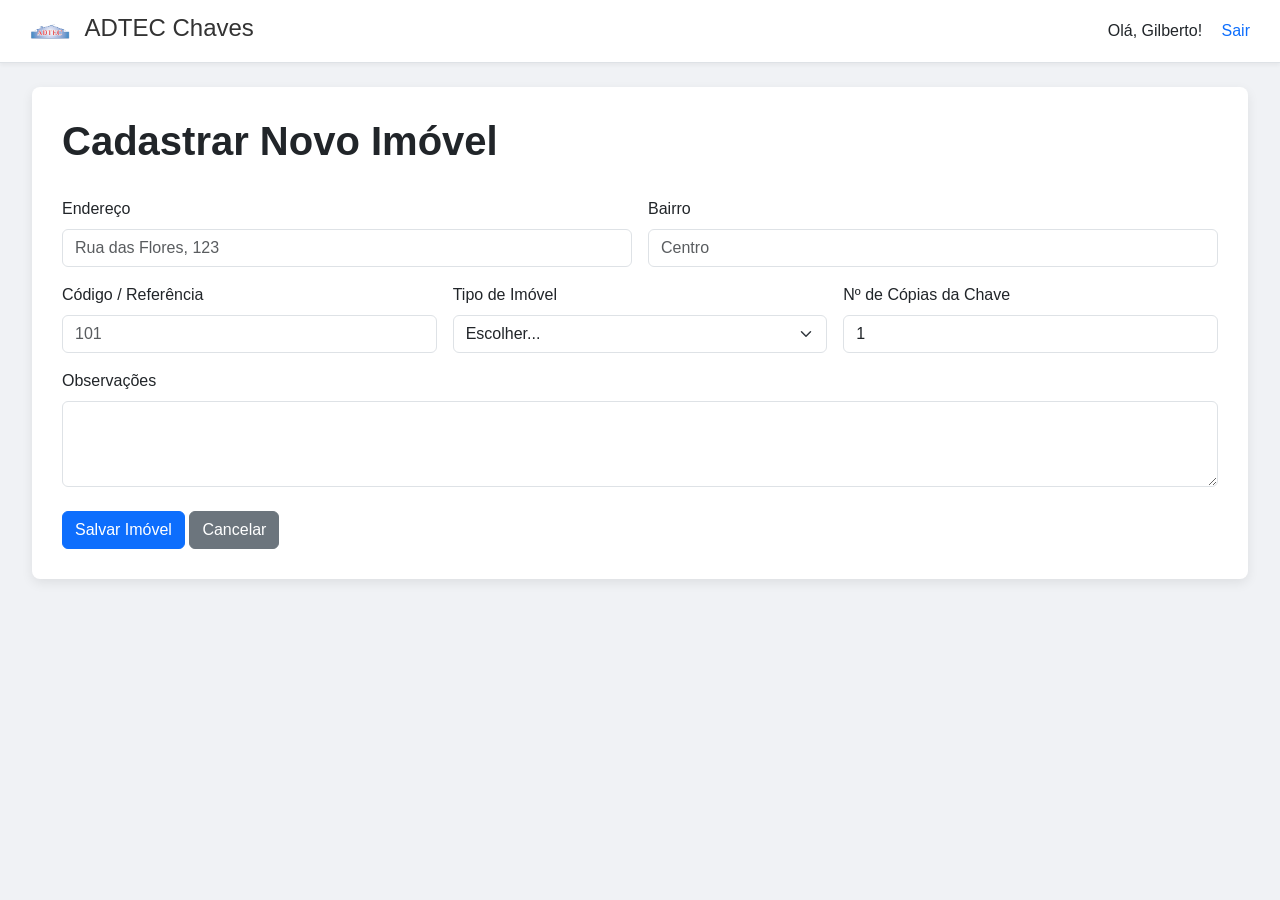
==== cadastrar_imovel.html @ 8f33933c "paginação e designer do dashboard, criação de BD ficticio com java, adicionada funcionalidades" ====
<!DOCTYPE html>
<html lang="pt-BR">
<head>
  <meta charset="UTF-8" />
  <meta name="viewport" content="width=device-width, initial-scale=1" />
  <title>Cadastrar Imóvel - ADTEC</title>
  <link href="https://cdn.jsdelivr.net/npm/bootstrap@5.3.3/dist/css/bootstrap.min.css" rel="stylesheet">
  <link rel="stylesheet" href="dashboard.css"> <link rel="icon" href="images/logo_adtec.png" type="image/png"> </head>
<body class="dashboard-body">

  <header class="dashboard-header">
    <a href="dashboard.html" class="logo-area">
      <img src="img/logoADTEC.png" alt="ADTEC Logo" class="header-logo-symbol">
      <span class="header-site-name">ADTEC Chaves</span>
    </a>
    <nav class="dashboard-nav">
      <span>Olá, Gilberto!</span>
      <a href="index.html" class="logout-link">Sair</a>
    </nav>
  </header>

  <main class="container-fluid mt-4">
    <div class="dashboard-container">
      <h1 class="dashboard-title">Cadastrar Novo Imóvel</h1>
      
      <form class="row g-3" id="form-cadastro-imovel">
        <div class="col-md-6">
          <label for="input-endereco" class="form-label">Endereço</label>
          <input type="text" class="form-control" id="input-endereco" placeholder="Rua das Flores, 123">
        </div>
        <div class="col-md-6">
          <label for="input-bairro" class="form-label">Bairro</label>
          <input type="text" class="form-control" id="input-bairro" placeholder="Centro">
        </div>
        <div class="col-md-4">
          <label for="input-codigo" class="form-label">Código / Referência</label>
          <input type="text" class="form-control" id="input-codigo" placeholder="101">
        </div>
        <div class="col-md-4">
          <label for="input-tipo" class="form-label">Tipo de Imóvel</label>
          <select id="input-tipo" class="form-select">
            <option selected>Escolher...</option>
            <option>Apartamento</option>
            <option>Casa</option>
            <option>Comercial</option>
          </select>
        </div>
        <div class="col-md-4">
          <label for="input-chaves" class="form-label">Nº de Cópias da Chave</label>
          <input type="number" class="form-control" id="input-chaves" value="1">
        </div>
        <div class="col-12">
          <label for="input-observacoes" class="form-label">Observações</label>
          <textarea class="form-control" id="input-observacoes" rows="3"></textarea>
        </div>
        <div class="col-12 mt-4">
          <button type="submit" class="btn btn-primary">Salvar Imóvel</button>
          <a href="dashboard.html" class="btn btn-secondary">Cancelar</a>
        </div>
      </form>
    </div>
  </main>

  <script src="https://cdn.jsdelivr.net/npm/bootstrap@5.3.3/dist/js/bootstrap.bundle.min.js"></script>
  <script src="app.js"></script>

</body>
</html>
---- dashboard.css ----
/* Estilos Base (pode copiar do seu style.css se preferir) */
* {
  margin: 0;
  padding: 0;
  box-sizing: border-box;
}

body {
  font-family: 'Poppins', Arial, sans-serif;
  background-color: #f0f2f5; /* Fundo cinza claro para a área de conteúdo */
}

/* Estilos para o Painel de Controle (Dashboard) */

.dashboard-header {
  background-color: #ffffff; /* Cabeçalho branco */
  padding: 10px 30px;
  display: flex;
  justify-content: space-between;
  align-items: center;
  box-shadow: 0 2px 4px rgba(0,0,0,0.05);
  border-bottom: 1px solid #dee2e6;
}

.dashboard-header .logo-area {
  text-decoration: none;
}

.dashboard-header .header-logo-symbol {
  height: 40px;
}

.dashboard-header .header-site-name {
  color: #333; /* Texto escuro para o nome */
  font-size: 1.5rem;
  margin-left: 10px; /* Espaço entre o logo e o nome */
}

.dashboard-header .logout-link {
  color: #0d6efd; /* Azul do Bootstrap */
  text-decoration: none;
  margin-left: 15px;
  font-weight: 500;
}

.dashboard-container {
  background-color: #ffffff;
  padding: 30px;
  margin: 20px;
  border-radius: 8px;
  box-shadow: 0 4px 12px rgba(0,0,0,0.08);
}

.dashboard-title {
  font-weight: 600;
  margin-bottom: 2rem;
}

.action-bar .form-control {
  max-width: 400px;
}

.btn-add-new {
  font-weight: 500;
}

.filters .btn-filter {
  color: #6c757d;
  background-color: transparent;
  border: 1px solid #dee2e6;
  font-weight: 500;
  margin-right: 10px;
}

.filters .btn-filter.active,
.filters .btn-filter:hover {
  color: #fff;
  background-color: #0d6efd; /* Azul primário do Bootstrap */
  border-color: #0d6efd;
}

.status {
  display: inline-block;
  width: 10px;
  height: 10px;
  border-radius: 50%;
  margin-right: 8px
}

.status-disponivel {
  background-color: #198754; /* Verde */
}

.status-emprestada {
  background-color: #dc3545; /* Vermelho */
}
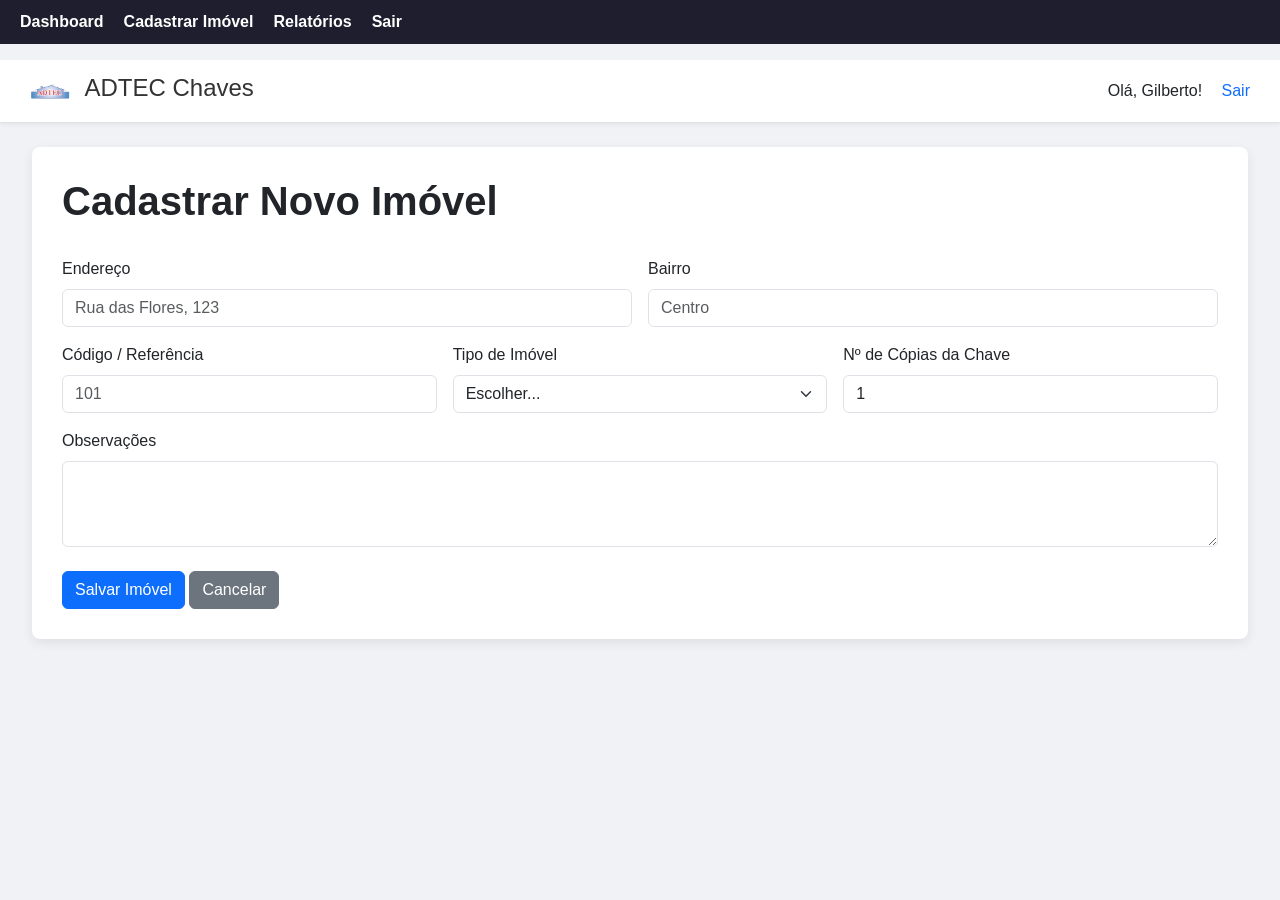
==== commit 2c1e6c12: "atualização, separação e  criação da navbar" ====
--- a/cadastrar_imovel.html
+++ b/cadastrar_imovel.html
@@ -65,4 +65,12 @@
   <script src="app.js"></script>
 
 </body>
+<nav class="navbar">
+  <ul>
+    <li><a href="dashboard.html">Dashboard</a></li>
+    <li><a href="cadastrar_imovel.html">Cadastrar Imóvel</a></li>
+    <li><a href="relatorios.html">Relatórios</a></li>
+    <li><a href="index.html">Sair</a></li>
+  </ul>
+</nav>
 </html>
--- a/dashboard.css
+++ b/dashboard.css
@@ -94,3 +94,114 @@
 .status-emprestada {
   background-color: #dc3545; /* Vermelho */
 }
+
+/* Navbar fixa */
+.navbar {
+  background-color: #1e1e2f;
+  padding: 10px 20px;
+  position: fixed;
+  top: 0;
+  left: 0;
+  width: 100%;
+  z-index: 1000;
+}
+
+.navbar ul {
+  list-style: none;
+  display: flex;
+  justify-content: flex-start;
+  margin: 0;
+  padding: 0;
+}
+
+.navbar li {
+  margin-right: 20px;
+}
+
+.navbar a {
+  color: #fff;
+  text-decoration: none;
+  font-weight: bold;
+  transition: 0.3s;
+}
+
+.navbar a:hover {
+  color: #00c3ff;
+}
+
+/* Espaço para não sobrepor o conteúdo */
+body {
+  margin-top: 60px; 
+}
+
+.filtros-relatorio {
+  margin: 20px 0;
+  display: flex;
+  align-items: center;
+  gap: 10px;
+}
+
+.filtros-relatorio select,
+.filtros-relatorio button {
+  padding: 8px 12px;
+  font-size: 14px;
+}
+
+.filtros-relatorio button {
+  background-color: #1e1e2f;
+  color: white;
+  border: none;
+  border-radius: 4px;
+  cursor: pointer;
+}
+
+.filtros-relatorio button:hover {
+  background-color: #00c3ff;
+  color: black;
+}
+/* Navbar fixa */
+.navbar {
+  background-color: #1e1e2f;
+  padding: 10px 20px;
+  position: fixed;
+  top: 0;
+  left: 0;
+  width: 100%;
+  z-index: 1000;
+
+  display: flex;
+  align-items: center;
+  justify-content: space-between;
+}
+
+.navbar-logo img {
+  height: 40px; /* ajuste o tamanho da logo */
+}
+
+.navbar-links {
+  list-style: none;
+  display: flex;
+  margin: 0;
+  padding: 0;
+}
+
+.navbar-links li {
+  margin-left: 20px;
+}
+
+.navbar-links a {
+  color: #fff;
+  text-decoration: none;
+  font-weight: bold;
+  transition: 0.3s;
+}
+
+.navbar-links a:hover {
+  color: #00c3ff;
+}
+
+/* Espaço para não sobrepor o conteúdo */
+body {
+  margin-top: 60px;
+}
+
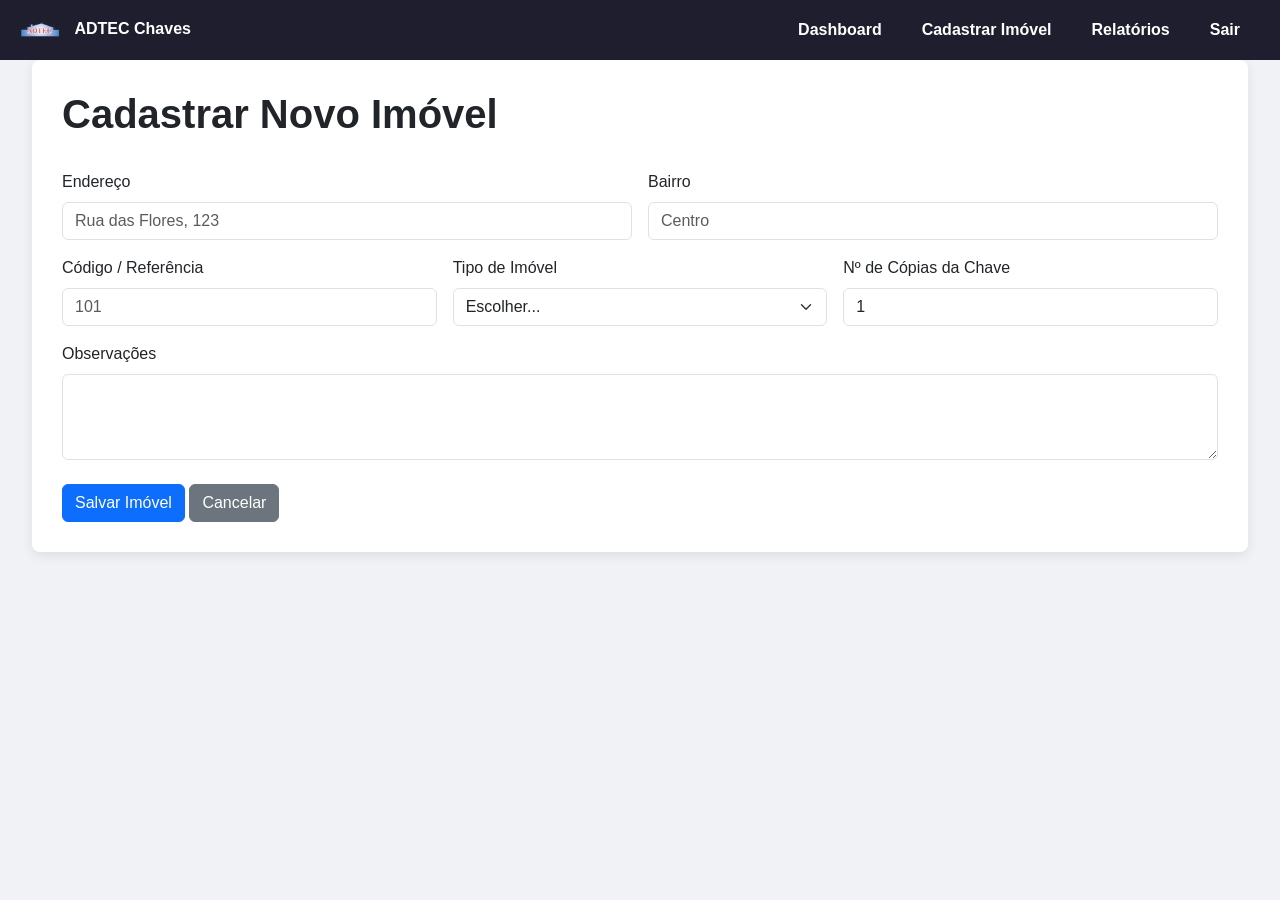
==== commit f621d84c: "criação de relatório e correção de duplicidade de navbar" ====
--- a/cadastrar_imovel.html
+++ b/cadastrar_imovel.html
@@ -5,19 +5,12 @@
   <meta name="viewport" content="width=device-width, initial-scale=1" />
   <title>Cadastrar Imóvel - ADTEC</title>
   <link href="https://cdn.jsdelivr.net/npm/bootstrap@5.3.3/dist/css/bootstrap.min.css" rel="stylesheet">
-  <link rel="stylesheet" href="dashboard.css"> <link rel="icon" href="images/logo_adtec.png" type="image/png"> </head>
+  <link rel="stylesheet" href="dashboard.css">
+  <link rel="icon" href="img/logoADTEC.png" type="image/png">
+</head>
 <body class="dashboard-body">
 
-  <header class="dashboard-header">
-    <a href="dashboard.html" class="logo-area">
-      <img src="img/logoADTEC.png" alt="ADTEC Logo" class="header-logo-symbol">
-      <span class="header-site-name">ADTEC Chaves</span>
-    </a>
-    <nav class="dashboard-nav">
-      <span>Olá, Gilberto!</span>
-      <a href="index.html" class="logout-link">Sair</a>
-    </nav>
-  </header>
+  <div id="navbar-container"></div>
 
   <main class="container-fluid mt-4">
     <div class="dashboard-container">
@@ -65,12 +58,4 @@
   <script src="app.js"></script>
 
 </body>
-<nav class="navbar">
-  <ul>
-    <li><a href="dashboard.html">Dashboard</a></li>
-    <li><a href="cadastrar_imovel.html">Cadastrar Imóvel</a></li>
-    <li><a href="relatorios.html">Relatórios</a></li>
-    <li><a href="index.html">Sair</a></li>
-  </ul>
-</nav>
 </html>
